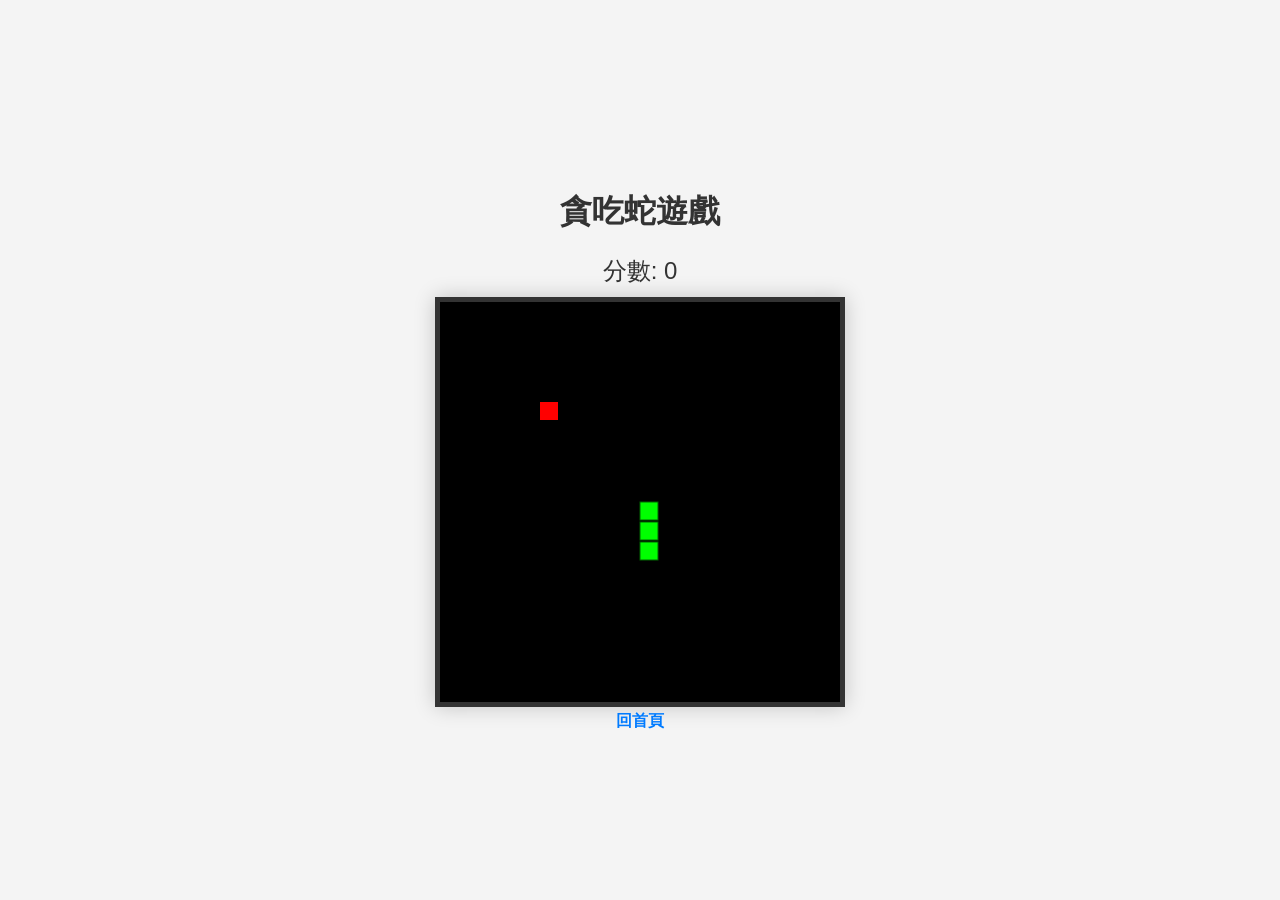
==== snake.html @ 89a67f72 "feat: implement Snake game with global CSS and separate JS logic - Added snake.html, snake.js, and s" ====
<!DOCTYPE html>
<html lang="zh-TW">
<head>
    <meta charset="UTF-8">
    <meta name="viewport" content="width=device-width, initial-scale=1.0">
    <title>貪吃蛇 - Hector's Website</title>
    <link rel="stylesheet" href="style.css">
    <link rel="icon" type="image/png" href="jpg2.png">
</head>
<body>
    <div class="container">
        <h1>貪吃蛇遊戲</h1>
        <div class="score-container">分數: <span id="score">0</span></div>
        <canvas id="gameCanvas" width="400" height="400"></canvas>
        <div id="game-over" style="display: none;">
            <h2>遊戲結束!</h2>
            <button onclick="resetGame()">重新開始</button>
        </div>
        <br>
        <a href="index.html" class="nav-link">回首頁</a>
    </div>
    <script src="snake.js"></script>
</body>
</html>
---- style.css ----
/* 全域樣式 */
:root {
    --primary-color: #333;
    --bg-color: #f4f4f4;
    --canvas-bg: #000;
    --snake-color: #00ff00;
    --food-color: #ff0000;
    --text-color: #333;
    --font-family: Arial, sans-serif;
}

body {
    font-family: var(--font-family);
    background-color: var(--bg-color);
    color: var(--text-color);
    margin: 0;
    display: flex;
    flex-direction: column;
    align-items: center;
    justify-content: center;
    min-height: 100vh;
}

.container {
    text-align: center;
}

canvas {
    border: 5px solid var(--primary-color);
    background-color: var(--canvas-bg);
    box-shadow: 0 0 20px rgba(0,0,0,0.2);
}

.score-container {
    font-size: 24px;
    margin-bottom: 10px;
}

.nav-link {
    margin-top: 20px;
    text-decoration: none;
    color: #007bff;
    font-weight: bold;
}

.nav-link:hover {
    text-decoration: underline;
}

button {
    padding: 10px 20px;
    font-size: 16px;
    cursor: pointer;
    background-color: var(--primary-color);
    color: white;
    border: none;
    border-radius: 5px;
    margin-top: 10px;
}

button:hover {
    background-color: #555;
}
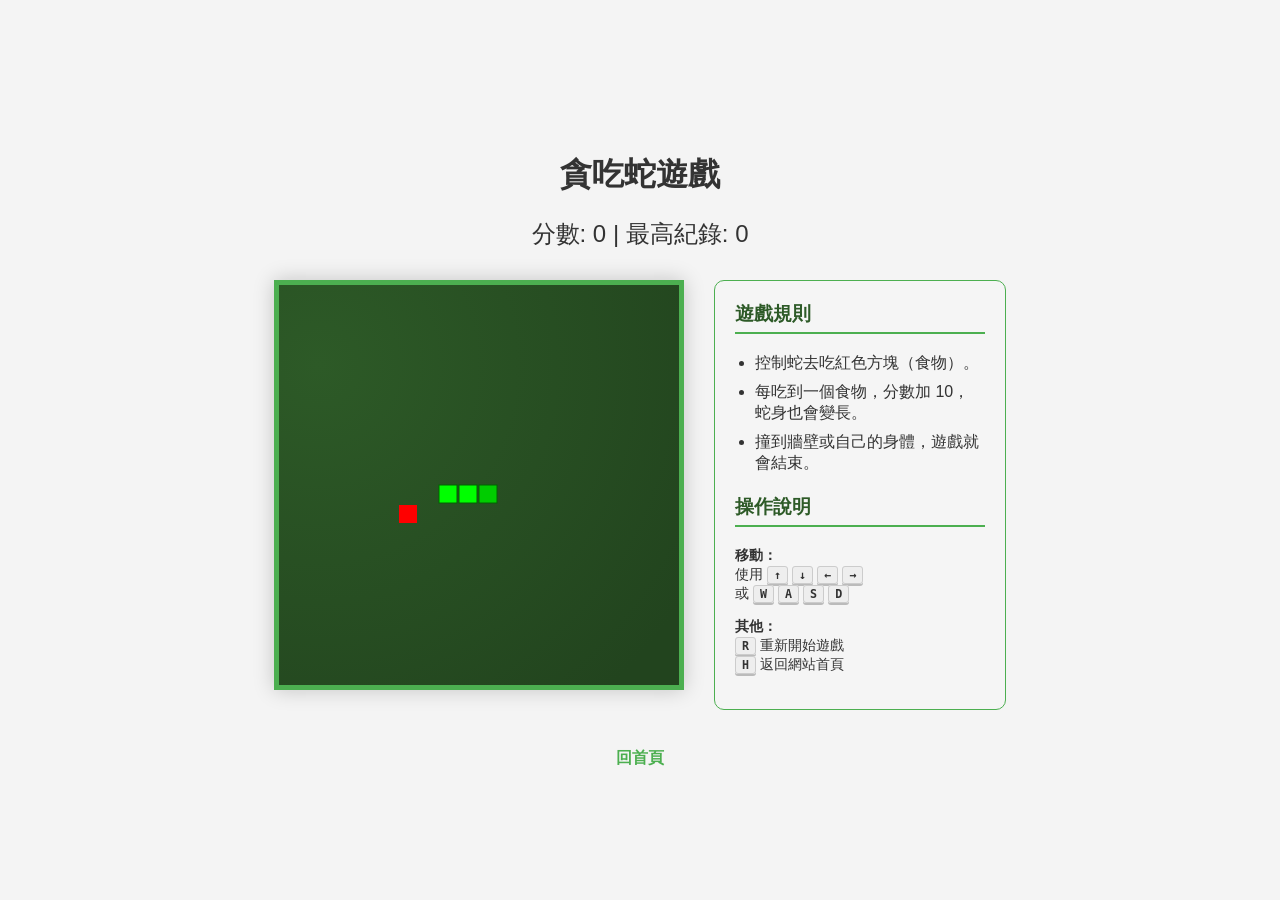
==== commit 1820c199: "最高紀錄" ====
--- a/snake.html
+++ b/snake.html
@@ -5,17 +5,47 @@
     <meta name="viewport" content="width=device-width, initial-scale=1.0">
     <title>貪吃蛇 - Hector's Website</title>
     <link rel="stylesheet" href="style.css">
-    <link rel="icon" type="image/png" href="jpg2.png">
+    <link rel="icon" type="image/png" href="assets/jpg2.png">
 </head>
 <body>
     <div class="container">
         <h1>貪吃蛇遊戲</h1>
-        <div class="score-container">分數: <span id="score">0</span></div>
-        <canvas id="gameCanvas" width="400" height="400"></canvas>
-        <div id="game-over" style="display: none;">
-            <h2>遊戲結束!</h2>
-            <button onclick="resetGame()">重新開始</button>
+        <div class="score-container">
+            分數: <span id="score">0</span> | 
+            最高紀錄: <span id="highScore">0</span>
         </div>
+
+        <div class="game-layout">
+            <div>
+                <canvas id="gameCanvas" width="400" height="400"></canvas>
+                <div id="game-over" style="display: none;">
+                    <h2>遊戲結束!</h2>
+                    <button onclick="resetGame()">重新開始</button>
+                </div>
+            </div>
+
+            <div class="rules-panel">
+                <h3>遊戲規則</h3>
+                <ul>
+                    <li>控制蛇去吃紅色方塊（食物）。</li>
+                    <li>每吃到一個食物，分數加 10，蛇身也會變長。</li>
+                    <li>撞到牆壁或自己的身體，遊戲就會結束。</li>
+                </ul>
+
+                <h3>操作說明</h3>
+                <div class="controls-info">
+                    <p><strong>移動：</strong><br>
+                        使用 <span class="key-cap">↑</span> <span class="key-cap">↓</span> <span class="key-cap">←</span> <span class="key-cap">→</span><br>
+                        或 <span class="key-cap">W</span> <span class="key-cap">A</span> <span class="key-cap">S</span> <span class="key-cap">D</span>
+                    </p>
+                    <p><strong>其他：</strong><br>
+                        <span class="key-cap">R</span> 重新開始遊戲<br>
+                        <span class="key-cap">H</span> 返回網站首頁
+                    </p>
+                </div>
+            </div>
+        </div>
+
         <br>
         <a href="index.html" class="nav-link">回首頁</a>
     </div>
--- a/style.css
+++ b/style.css
@@ -2,7 +2,7 @@
 :root {
     --primary-color: #333;
     --bg-color: #f4f4f4;
-    --canvas-bg: #000;
+    --canvas-bg: #2d5a27; /* 草地深綠色作為畫布背景 */
     --snake-color: #00ff00;
     --food-color: #ff0000;
     --text-color: #333;
@@ -23,11 +23,69 @@
 
 .container {
     text-align: center;
+    padding: 30px;
+    border-radius: 15px;
+    display: flex;
+    flex-direction: column;
+    align-items: center;
+}
+
+.game-layout {
+    display: flex;
+    gap: 30px;
+    align-items: flex-start;
+    justify-content: center;
+    margin-top: 20px;
+}
+
+.rules-panel {
+    background-color: rgba(255, 255, 255, 0.1);
+    padding: 20px;
+    border-radius: 10px;
+    text-align: left;
+    max-width: 250px;
+    border: 1px solid #4caf50;
+    color: #333;
+}
+
+.rules-panel h3 {
+    margin-top: 0;
+    color: #2d5a27;
+    border-bottom: 2px solid #4caf50;
+    padding-bottom: 5px;
+}
+
+.rules-panel ul {
+    padding-left: 20px;
+    margin-bottom: 20px;
+}
+
+.rules-panel li {
+    margin-bottom: 8px;
+}
+
+.controls-info {
+    font-size: 0.9em;
+}
+
+.key-cap {
+    background-color: #eee;
+    border: 1px solid #ccc;
+    border-radius: 3px;
+    padding: 1px 6px;
+    font-family: monospace;
+    font-weight: bold;
+    color: #333;
+    box-shadow: 0 2px 0 #bbb;
 }
 
 canvas {
-    border: 5px solid var(--primary-color);
+    border: 5px solid #4caf50;
     background-color: var(--canvas-bg);
+    /* 僅在畫布上使用草地漸層 */
+    background-image: 
+        radial-gradient(circle at 10% 20%, rgba(45, 90, 39, 1) 0%, rgba(34, 68, 30, 1) 90%),
+        repeating-linear-gradient(45deg, rgba(255,255,255,0.02) 0px, rgba(255,255,255,0.02) 2px, transparent 2px, transparent 10px);
     box-shadow: 0 0 20px rgba(0,0,0,0.2);
 }
 
@@ -39,11 +97,12 @@
 .nav-link {
     margin-top: 20px;
     text-decoration: none;
-    color: #007bff;
+    color: #4caf50;
     font-weight: bold;
 }
 
 .nav-link:hover {
+    color: #45a049;
     text-decoration: underline;
 }
 
@@ -51,7 +110,7 @@
     padding: 10px 20px;
     font-size: 16px;
     cursor: pointer;
-    background-color: var(--primary-color);
+    background-color: #4caf50;
     color: white;
     border: none;
     border-radius: 5px;
@@ -59,5 +118,5 @@
 }
 
 button:hover {
-    background-color: #555;
+    background-color: #45a049;
 }
